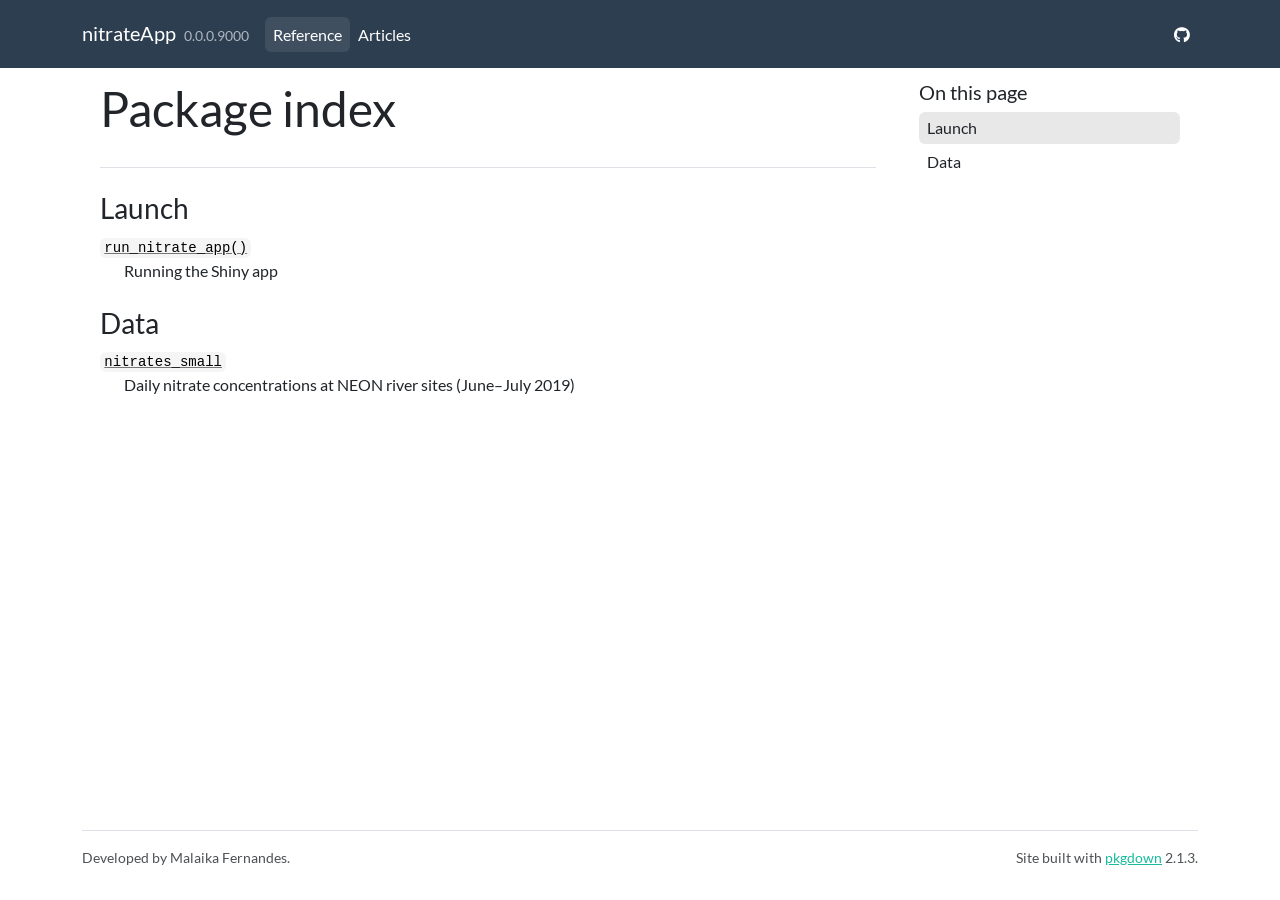
==== docs/reference/index.html @ 84262675 "Stop ignoring docs folder" ====
<!DOCTYPE html>
<!-- Generated by pkgdown: do not edit by hand --><html lang="en"><head><meta http-equiv="Content-Type" content="text/html; charset=UTF-8"><meta charset="utf-8"><meta http-equiv="X-UA-Compatible" content="IE=edge"><meta name="viewport" content="width=device-width, initial-scale=1, shrink-to-fit=no"><title>Package index • nitrateApp</title><script src="../deps/jquery-3.6.0/jquery-3.6.0.min.js"></script><meta name="viewport" content="width=device-width, initial-scale=1, shrink-to-fit=no"><link href="../deps/bootstrap-5.3.1/bootstrap.min.css" rel="stylesheet"><script src="../deps/bootstrap-5.3.1/bootstrap.bundle.min.js"></script><link href="../deps/font-awesome-6.5.2/css/all.min.css" rel="stylesheet"><link href="../deps/font-awesome-6.5.2/css/v4-shims.min.css" rel="stylesheet"><script src="../deps/headroom-0.11.0/headroom.min.js"></script><script src="../deps/headroom-0.11.0/jQuery.headroom.min.js"></script><script src="../deps/bootstrap-toc-1.0.1/bootstrap-toc.min.js"></script><script src="../deps/clipboard.js-2.0.11/clipboard.min.js"></script><script src="../deps/search-1.0.0/autocomplete.jquery.min.js"></script><script src="../deps/search-1.0.0/fuse.min.js"></script><script src="../deps/search-1.0.0/mark.min.js"></script><!-- pkgdown --><script src="../pkgdown.js"></script><meta property="og:title" content="Package index"></head><body>
    <a href="#main" class="visually-hidden-focusable">Skip to contents</a>


    <nav class="navbar navbar-expand-lg fixed-top bg-primary" data-bs-theme="dark" aria-label="Site navigation"><div class="container">

    <a class="navbar-brand me-2" href="../index.html">nitrateApp</a>

    <small class="nav-text text-muted me-auto" data-bs-toggle="tooltip" data-bs-placement="bottom" title="">0.0.0.9000</small>


    <button class="navbar-toggler" type="button" data-bs-toggle="collapse" data-bs-target="#navbar" aria-controls="navbar" aria-expanded="false" aria-label="Toggle navigation">
      <span class="navbar-toggler-icon"></span>
    </button>

    <div id="navbar" class="collapse navbar-collapse ms-3">
      <ul class="navbar-nav me-auto"><li class="active nav-item"><a class="nav-link" href="../reference/index.html">Reference</a></li>
<li class="nav-item"><a class="nav-link" href="../articles/index.html">Articles</a></li>
      </ul><ul class="navbar-nav"><li class="nav-item"><a class="nav-link" href="https://etc5523-2025.github.io/assignment-4-packages-and-shiny-apps-malaiikkkaa/"><span class="fa fab fa-github"></span></a></li>
      </ul></div>


  </div>
</nav><div class="container template-reference-index">
<div class="row">
  <main id="main" class="col-md-9"><div class="page-header">

      <h1>Package index</h1>
    </div>

    <div class="section level2">
      <h2 id="launch">Launch<a class="anchor" aria-label="anchor" href="#launch"></a></h2>




    </div><div class="section level2">




      <dl><dt>

          <code><a href="run_nitrate_app.html">run_nitrate_app()</a></code>

        </dt>
        <dd>Running the Shiny app</dd>
      </dl></div><div class="section level2">
      <h2 id="data">Data<a class="anchor" aria-label="anchor" href="#data"></a></h2>




    </div><div class="section level2">




      <dl><dt>

          <code><a href="nitrates_small.html">nitrates_small</a></code>

        </dt>
        <dd>Daily nitrate concentrations at NEON river sites (June–July 2019)</dd>
      </dl></div>
  </main><aside class="col-md-3"><nav id="toc" aria-label="Table of contents"><h2>On this page</h2>
    </nav></aside></div>


    <footer><div class="pkgdown-footer-left">
  <p>Developed by Malaika Fernandes.</p>
</div>

<div class="pkgdown-footer-right">
  <p>Site built with <a href="https://pkgdown.r-lib.org/" class="external-link">pkgdown</a> 2.1.3.</p>
</div>

    </footer></div>





  </body></html>
---- docs/deps/font-awesome-6.5.2/css/v4-shims.min.css ----
/*!
 * Font Awesome Free 6.5.2 by @fontawesome - https://fontawesome.com
 * License - https://fontawesome.com/license/free (Icons: CC BY 4.0, Fonts: SIL OFL 1.1, Code: MIT License)
 * Copyright 2024 Fonticons, Inc.
 */
.fa.fa-glass:before{content:"\f000"}.fa.fa-envelope-o{font-family:"Font Awesome 6 Free";font-weight:400}.fa.fa-envelope-o:before{content:"\f0e0"}.fa.fa-star-o{font-family:"Font Awesome 6 Free";font-weight:400}.fa.fa-star-o:before{content:"\f005"}.fa.fa-close:before,.fa.fa-remove:before{content:"\f00d"}.fa.fa-gear:before{content:"\f013"}.fa.fa-trash-o{font-family:"Font Awesome 6 Free";font-weight:400}.fa.fa-trash-o:before{content:"\f2ed"}.fa.fa-home:before{content:"\f015"}.fa.fa-file-o{font-family:"Font Awesome 6 Free";font-weight:400}.fa.fa-file-o:before{content:"\f15b"}.fa.fa-clock-o{font-family:"Font Awesome 6 Free";font-weight:400}.fa.fa-clock-o:before{content:"\f017"}.fa.fa-arrow-circle-o-down{font-family:"Font Awesome 6 Free";font-weight:400}.fa.fa-arrow-circle-o-down:before{content:"\f358"}.fa.fa-arrow-circle-o-up{font-family:"Font Awesome 6 Free";font-weight:400}.fa.fa-arrow-circle-o-up:before{content:"\f35b"}.fa.fa-play-circle-o{font-family:"Font Awesome 6 Free";font-weight:400}.fa.fa-play-circle-o:before{content:"\f144"}.fa.fa-repeat:before,.fa.fa-rotate-right:before{content:"\f01e"}.fa.fa-refresh:before{content:"\f021"}.fa.fa-list-alt{font-family:"Font Awesome 6 Free";font-weight:400}.fa.fa-list-alt:before{content:"\f022"}.fa.fa-dedent:before{content:"\f03b"}.fa.fa-video-camera:before{content:"\f03d"}.fa.fa-picture-o{font-family:"Font Awesome 6 Free";font-weight:400}.fa.fa-picture-o:before{content:"\f03e"}.fa.fa-photo{font-family:"Font Awesome 6 Free";font-weight:400}.fa.fa-photo:before{content:"\f03e"}.fa.fa-image{font-family:"Font Awesome 6 Free";font-weight:400}.fa.fa-image:before{content:"\f03e"}.fa.fa-map-marker:before{content:"\f3c5"}.fa.fa-pencil-square-o{font-family:"Font Awesome 6 Free";font-weight:400}.fa.fa-pencil-square-o:before{content:"\f044"}.fa.fa-edit{font-family:"Font Awesome 6 Free";font-weight:400}.fa.fa-edit:before{content:"\f044"}.fa.fa-share-square-o:before{content:"\f14d"}.fa.fa-check-square-o{font-family:"Font Awesome 6 Free";font-weight:400}.fa.fa-check-square-o:before{content:"\f14a"}.fa.fa-arrows:before{content:"\f0b2"}.fa.fa-times-circle-o{font-family:"Font Awesome 6 Free";font-weight:400}.fa.fa-times-circle-o:before{content:"\f057"}.fa.fa-check-circle-o{font-family:"Font Awesome 6 Free";font-weight:400}.fa.fa-check-circle-o:before{content:"\f058"}.fa.fa-mail-forward:before{content:"\f064"}.fa.fa-expand:before{content:"\f424"}.fa.fa-compress:before{content:"\f422"}.fa.fa-eye,.fa.fa-eye-slash{font-family:"Font Awesome 6 Free";font-weight:400}.fa.fa-warning:before{content:"\f071"}.fa.fa-calendar:before{content:"\f073"}.fa.fa-arrows-v:before{content:"\f338"}.fa.fa-arrows-h:before{content:"\f337"}.fa.fa-bar-chart-o:before,.fa.fa-bar-chart:before{content:"\e0e3"}.fa.fa-twitter-square{font-family:"Font Awesome 6 Brands";font-weight:400}.fa.fa-twitter-square:before{content:"\f081"}.fa.fa-facebook-square{font-family:"Font Awesome 6 Brands";font-weight:400}.fa.fa-facebook-square:before{content:"\f082"}.fa.fa-gears:before{content:"\f085"}.fa.fa-thumbs-o-up{font-family:"Font Awesome 6 Free";font-weight:400}.fa.fa-thumbs-o-up:before{content:"\f164"}.fa.fa-thumbs-o-down{font-family:"Font Awesome 6 Free";font-weight:400}.fa.fa-thumbs-o-down:before{content:"\f165"}.fa.fa-heart-o{font-family:"Font Awesome 6 Free";font-weight:400}.fa.fa-heart-o:before{content:"\f004"}.fa.fa-sign-out:before{content:"\f2f5"}.fa.fa-linkedin-square{font-family:"Font Awesome 6 Brands";font-weight:400}.fa.fa-linkedin-square:before{content:"\f08c"}.fa.fa-thumb-tack:before{content:"\f08d"}.fa.fa-external-link:before{content:"\f35d"}.fa.fa-sign-in:before{content:"\f2f6"}.fa.fa-github-square{font-family:"Font Awesome 6 Brands";font-weight:400}.fa.fa-github-square:before{content:"\f092"}.fa.fa-lemon-o{font-family:"Font Awesome 6 Free";font-weight:400}.fa.fa-lemon-o:before{content:"\f094"}.fa.fa-square-o{font-family:"Font Awesome 6 Free";font-weight:400}.fa.fa-square-o:before{content:"\f0c8"}.fa.fa-bookmark-o{font-family:"Font Awesome 6 Free";font-weight:400}.fa.fa-bookmark-o:before{content:"\f02e"}.fa.fa-facebook,.fa.fa-twitter{font-family:"Font Awesome 6 Brands";font-weight:400}.fa.fa-facebook:before{content:"\f39e"}.fa.fa-facebook-f{font-family:"Font Awesome 6 Brands";font-weight:400}.fa.fa-facebook-f:before{content:"\f39e"}.fa.fa-github{font-family:"Font Awesome 6 Brands";font-weight:400}.fa.fa-credit-card{font-family:"Font Awesome 6 Free";font-weight:400}.fa.fa-feed:before{content:"\f09e"}.fa.fa-hdd-o{font-family:"Font Awesome 6 Free";font-weight:400}.fa.fa-hdd-o:before{content:"\f0a0"}.fa.fa-hand-o-right{font-family:"Font Awesome 6 Free";font-weight:400}.fa.fa-hand-o-right:before{content:"\f0a4"}.fa.fa-hand-o-left{font-family:"Font Awesome 6 Free";font-weight:400}.fa.fa-hand-o-left:before{content:"\f0a5"}.fa.fa-hand-o-up{font-family:"Font Awesome 6 Free";font-weight:400}.fa.fa-hand-o-up:before{content:"\f0a6"}.fa.fa-hand-o-down{font-family:"Font Awesome 6 Free";font-weight:400}.fa.fa-hand-o-down:before{content:"\f0a7"}.fa.fa-globe:before{content:"\f57d"}.fa.fa-tasks:before{content:"\f828"}.fa.fa-arrows-alt:before{content:"\f31e"}.fa.fa-group:before{content:"\f0c0"}.fa.fa-chain:before{content:"\f0c1"}.fa.fa-cut:before{content:"\f0c4"}.fa.fa-files-o{font-family:"Font Awesome 6 Free";font-weight:400}.fa.fa-files-o:before{content:"\f0c5"}.fa.fa-floppy-o{font-family:"Font Awesome 6 Free";font-weight:400}.fa.fa-floppy-o:before{content:"\f0c7"}.fa.fa-save{font-family:"Font Awesome 6 Free";font-weight:400}.fa.fa-save:before{content:"\f0c7"}.fa.fa-navicon:before,.fa.fa-reorder:before{content:"\f0c9"}.fa.fa-magic:before{content:"\e2ca"}.fa.fa-pinterest,.fa.fa-pinterest-square{font-family:"Font Awesome 6 Brands";font-weight:400}.fa.fa-pinterest-square:before{content:"\f0d3"}.fa.fa-google-plus-square{font-family:"Font Awesome 6 Brands";font-weight:400}.fa.fa-google-plus-square:before{content:"\f0d4"}.fa.fa-google-plus{font-family:"Font Awesome 6 Brands";font-weight:400}.fa.fa-google-plus:before{content:"\f0d5"}.fa.fa-money:before{content:"\f3d1"}.fa.fa-unsorted:before{content:"\f0dc"}.fa.fa-sort-desc:before{content:"\f0dd"}.fa.fa-sort-asc:before{content:"\f0de"}.fa.fa-linkedin{font-family:"Font Awesome 6 Brands";font-weight:400}.fa.fa-linkedin:before{content:"\f0e1"}.fa.fa-rotate-left:before{content:"\f0e2"}.fa.fa-legal:before{content:"\f0e3"}.fa.fa-dashboard:before,.fa.fa-tachometer:before{content:"\f625"}.fa.fa-comment-o{font-family:"Font Awesome 6 Free";font-weight:400}.fa.fa-comment-o:before{content:"\f075"}.fa.fa-comments-o{font-family:"Font Awesome 6 Free";font-weight:400}.fa.fa-comments-o:before{content:"\f086"}.fa.fa-flash:before{content:"\f0e7"}.fa.fa-clipboard:before{content:"\f0ea"}.fa.fa-lightbulb-o{font-family:"Font Awesome 6 Free";font-weight:400}.fa.fa-lightbulb-o:before{content:"\f0eb"}.fa.fa-exchange:before{content:"\f362"}.fa.fa-cloud-download:before{content:"\f0ed"}.fa.fa-cloud-upload:before{content:"\f0ee"}.fa.fa-bell-o{font-family:"Font Awesome 6 Free";font-weight:400}.fa.fa-bell-o:before{content:"\f0f3"}.fa.fa-cutlery:before{content:"\f2e7"}.fa.fa-file-text-o{font-family:"Font Awesome 6 Free";font-weight:400}.fa.fa-file-text-o:before{content:"\f15c"}.fa.fa-building-o{font-family:"Font Awesome 6 Free";font-weight:400}.fa.fa-building-o:before{content:"\f1ad"}.fa.fa-hospital-o{font-family:"Font Awesome 6 Free";font-weight:400}.fa.fa-hospital-o:before{content:"\f0f8"}.fa.fa-tablet:before{content:"\f3fa"}.fa.fa-mobile-phone:before,.fa.fa-mobile:before{content:"\f3cd"}.fa.fa-circle-o{font-family:"Font Awesome 6 Free";font-weight:400}.fa.fa-circle-o:before{content:"\f111"}.fa.fa-mail-reply:before{content:"\f3e5"}.fa.fa-github-alt{font-family:"Font Awesome 6 Brands";font-weight:400}.fa.fa-folder-o{font-family:"Font Awesome 6 Free";font-weight:400}.fa.fa-folder-o:before{content:"\f07b"}.fa.fa-folder-open-o{font-family:"Font Awesome 6 Free";font-weight:400}.fa.fa-folder-open-o:before{content:"\f07c"}.fa.fa-smile-o{font-family:"Font Awesome 6 Free";font-weight:400}.fa.fa-smile-o:before{content:"\f118"}.fa.fa-frown-o{font-family:"Font Awesome 6 Free";font-weight:400}.fa.fa-frown-o:before{content:"\f119"}.fa.fa-meh-o{font-family:"Font Awesome 6 Free";font-weight:400}.fa.fa-meh-o:before{content:"\f11a"}.fa.fa-keyboard-o{font-family:"Font Awesome 6 Free";font-weight:400}.fa.fa-keyboard-o:before{content:"\f11c"}.fa.fa-flag-o{font-family:"Font Awesome 6 Free";font-weight:400}.fa.fa-flag-o:before{content:"\f024"}.fa.fa-mail-reply-all:before{content:"\f122"}.fa.fa-star-half-o{font-family:"Font Awesome 6 Free";font-weight:400}.fa.fa-star-half-o:before{content:"\f5c0"}.fa.fa-star-half-empty{font-family:"Font Awesome 6 Free";font-weight:400}.fa.fa-star-half-empty:before{content:"\f5c0"}.fa.fa-star-half-full{font-family:"Font Awesome 6 Free";font-weight:400}.fa.fa-star-half-full:before{content:"\f5c0"}.fa.fa-code-fork:before{content:"\f126"}.fa.fa-chain-broken:before,.fa.fa-unlink:before{content:"\f127"}.fa.fa-calendar-o{font-family:"Font Awesome 6 Free";font-weight:400}.fa.fa-calendar-o:before{content:"\f133"}.fa.fa-css3,.fa.fa-html5,.fa.fa-maxcdn{font-family:"Font Awesome 6 Brands";font-weight:400}.fa.fa-unlock-alt:before{content:"\f09c"}.fa.fa-minus-square-o{font-family:"Font Awesome 6 Free";font-weight:400}.fa.fa-minus-square-o:before{content:"\f146"}.fa.fa-level-up:before{content:"\f3bf"}.fa.fa-level-down:before{content:"\f3be"}.fa.fa-pencil-square:before{content:"\f14b"}.fa.fa-external-link-square:before{content:"\f360"}.fa.fa-compass{font-family:"Font Awesome 6 Free";font-weight:400}.fa.fa-caret-square-o-down{font-family:"Font Awesome 6 Free";font-weight:400}.fa.fa-caret-square-o-down:before{content:"\f150"}.fa.fa-toggle-down{font-family:"Font Awesome 6 Free";font-weight:400}.fa.fa-toggle-down:before{content:"\f150"}.fa.fa-caret-square-o-up{font-family:"Font Awesome 6 Free";font-weight:400}.fa.fa-caret-square-o-up:before{content:"\f151"}.fa.fa-toggle-up{font-family:"Font Awesome 6 Free";font-weight:400}.fa.fa-toggle-up:before{content:"\f151"}.fa.fa-caret-square-o-right{font-family:"Font Awesome 6 Free";font-weight:400}.fa.fa-caret-square-o-right:before{content:"\f152"}.fa.fa-toggle-right{font-family:"Font Awesome 6 Free";font-weight:400}.fa.fa-toggle-right:before{content:"\f152"}.fa.fa-eur:before,.fa.fa-euro:before{content:"\f153"}.fa.fa-gbp:before{content:"\f154"}.fa.fa-dollar:before,.fa.fa-usd:before{content:"\24"}.fa.fa-inr:before,.fa.fa-rupee:before{content:"\e1bc"}.fa.fa-cny:before,.fa.fa-jpy:before,.fa.fa-rmb:before,.fa.fa-yen:before{content:"\f157"}.fa.fa-rouble:before,.fa.fa-rub:before,.fa.fa-ruble:before{content:"\f158"}.fa.fa-krw:before,.fa.fa-won:before{content:"\f159"}.fa.fa-bitcoin,.fa.fa-btc{font-family:"Font Awesome 6 Brands";font-weight:400}.fa.fa-bitcoin:before{content:"\f15a"}.fa.fa-file-text:before{content:"\f15c"}.fa.fa-sort-alpha-asc:before{content:"\f15d"}.fa.fa-sort-alpha-desc:before{content:"\f881"}.fa.fa-sort-amount-asc:before{content:"\f884"}.fa.fa-sort-amount-desc:before{content:"\f160"}.fa.fa-sort-numeric-asc:before{content:"\f162"}.fa.fa-sort-numeric-desc:before{content:"\f886"}.fa.fa-youtube-square{font-family:"Font Awesome 6 Brands";font-weight:400}.fa.fa-youtube-square:before{content:"\f431"}.fa.fa-xing,.fa.fa-xing-square,.fa.fa-youtube{font-family:"Font Awesome 6 Brands";font-weight:400}.fa.fa-xing-square:before{content:"\f169"}.fa.fa-youtube-play{font-family:"Font Awesome 6 Brands";font-weight:400}.fa.fa-youtube-play:before{content:"\f167"}.fa.fa-adn,.fa.fa-bitbucket,.fa.fa-bitbucket-square,.fa.fa-dropbox,.fa.fa-flickr,.fa.fa-instagram,.fa.fa-stack-overflow{font-family:"Font Awesome 6 Brands";font-weight:400}.fa.fa-bitbucket-square:before{content:"\f171"}.fa.fa-tumblr,.fa.fa-tumblr-square{font-family:"Font Awesome 6 Brands";font-weight:400}.fa.fa-tumblr-square:before{content:"\f174"}.fa.fa-long-arrow-down:before{content:"\f309"}.fa.fa-long-arrow-up:before{content:"\f30c"}.fa.fa-long-arrow-left:before{content:"\f30a"}.fa.fa-long-arrow-right:before{content:"\f30b"}.fa.fa-android,.fa.fa-apple,.fa.fa-dribbble,.fa.fa-foursquare,.fa.fa-gittip,.fa.fa-gratipay,.fa.fa-linux,.fa.fa-skype,.fa.fa-trello,.fa.fa-windows{font-family:"Font Awesome 6 Brands";font-weight:400}.fa.fa-gittip:before{content:"\f184"}.fa.fa-sun-o{font-family:"Font Awesome 6 Free";font-weight:400}.fa.fa-sun-o:before{content:"\f185"}.fa.fa-moon-o{font-family:"Font Awesome 6 Free";font-weight:400}.fa.fa-moon-o:before{content:"\f186"}.fa.fa-pagelines,.fa.fa-renren,.fa.fa-stack-exchange,.fa.fa-vk,.fa.fa-weibo{font-family:"Font Awesome 6 Brands";font-weight:400}.fa.fa-arrow-circle-o-right{font-family:"Font Awesome 6 Free";font-weight:400}.fa.fa-arrow-circle-o-right:before{content:"\f35a"}.fa.fa-arrow-circle-o-left{font-family:"Font Awesome 6 Free";font-weight:400}.fa.fa-arrow-circle-o-left:before{content:"\f359"}.fa.fa-caret-square-o-left{font-family:"Font Awesome 6 Free";font-weight:400}.fa.fa-caret-square-o-left:before{content:"\f191"}.fa.fa-toggle-left{font-family:"Font Awesome 6 Free";font-weight:400}.fa.fa-toggle-left:before{content:"\f191"}.fa.fa-dot-circle-o{font-family:"Font Awesome 6 Free";font-weight:400}.fa.fa-dot-circle-o:before{content:"\f192"}.fa.fa-vimeo-square{font-family:"Font Awesome 6 Brands";font-weight:400}.fa.fa-vimeo-square:before{content:"\f194"}.fa.fa-try:before,.fa.fa-turkish-lira:before{content:"\e2bb"}.fa.fa-plus-square-o{font-family:"Font Awesome 6 Free";font-weight:400}.fa.fa-plus-square-o:before{content:"\f0fe"}.fa.fa-openid,.fa.fa-slack,.fa.fa-wordpress{font-family:"Font Awesome 6 Brands";font-weight:400}.fa.fa-bank:before,.fa.fa-institution:before{content:"\f19c"}.fa.fa-mortar-board:before{content:"\f19d"}.fa.fa-google,.fa.fa-reddit,.fa.fa-reddit-square,.fa.fa-yahoo{font-family:"Font Awesome 6 Brands";font-weight:400}.fa.fa-reddit-square:before{content:"\f1a2"}.fa.fa-behance,.fa.fa-behance-square,.fa.fa-delicious,.fa.fa-digg,.fa.fa-drupal,.fa.fa-joomla,.fa.fa-pied-piper-alt,.fa.fa-pied-piper-pp,.fa.fa-stumbleupon,.fa.fa-stumbleupon-circle{font-family:"Font Awesome 6 Brands";font-weight:400}.fa.fa-behance-square:before{content:"\f1b5"}.fa.fa-steam,.fa.fa-steam-square{font-family:"Font Awesome 6 Brands";font-weight:400}.fa.fa-steam-square:before{content:"\f1b7"}.fa.fa-automobile:before{content:"\f1b9"}.fa.fa-cab:before{content:"\f1ba"}.fa.fa-deviantart,.fa.fa-soundcloud,.fa.fa-spotify{font-family:"Font Awesome 6 Brands";font-weight:400}.fa.fa-file-pdf-o{font-family:"Font Awesome 6 Free";font-weight:400}.fa.fa-file-pdf-o:before{content:"\f1c1"}.fa.fa-file-word-o{font-family:"Font Awesome 6 Free";font-weight:400}.fa.fa-file-word-o:before{content:"\f1c2"}.fa.fa-file-excel-o{font-family:"Font Awesome 6 Free";font-weight:400}.fa.fa-file-excel-o:before{content:"\f1c3"}.fa.fa-file-powerpoint-o{font-family:"Font Awesome 6 Free";font-weight:400}.fa.fa-file-powerpoint-o:before{content:"\f1c4"}.fa.fa-file-image-o{font-family:"Font Awesome 6 Free";font-weight:400}.fa.fa-file-image-o:before{content:"\f1c5"}.fa.fa-file-photo-o{font-family:"Font Awesome 6 Free";font-weight:400}.fa.fa-file-photo-o:before{content:"\f1c5"}.fa.fa-file-picture-o{font-family:"Font Awesome 6 Free";font-weight:400}.fa.fa-file-picture-o:before{content:"\f1c5"}.fa.fa-file-archive-o{font-family:"Font Awesome 6 Free";font-weight:400}.fa.fa-file-archive-o:before{content:"\f1c6"}.fa.fa-file-zip-o{font-family:"Font Awesome 6 Free";font-weight:400}.fa.fa-file-zip-o:before{content:"\f1c6"}.fa.fa-file-audio-o{font-family:"Font Awesome 6 Free";font-weight:400}.fa.fa-file-audio-o:before{content:"\f1c7"}.fa.fa-file-sound-o{font-family:"Font Awesome 6 Free";font-weight:400}.fa.fa-file-sound-o:before{content:"\f1c7"}.fa.fa-file-video-o{font-family:"Font Awesome 6 Free";font-weight:400}.fa.fa-file-video-o:before{content:"\f1c8"}.fa.fa-file-movie-o{font-family:"Font Awesome 6 Free";font-weight:400}.fa.fa-file-movie-o:before{content:"\f1c8"}.fa.fa-file-code-o{font-family:"Font Awesome 6 Free";font-weight:400}.fa.fa-file-code-o:before{content:"\f1c9"}.fa.fa-codepen,.fa.fa-jsfiddle,.fa.fa-vine{font-family:"Font Awesome 6 Brands";font-weight:400}.fa.fa-life-bouy:before,.fa.fa-life-buoy:before,.fa.fa-life-saver:before,.fa.fa-support:before{content:"\f1cd"}.fa.fa-circle-o-notch:before{content:"\f1ce"}.fa.fa-ra,.fa.fa-rebel{font-family:"Font Awesome 6 Brands";font-weight:400}.fa.fa-ra:before{content:"\f1d0"}.fa.fa-resistance{font-family:"Font Awesome 6 Brands";font-weight:400}.fa.fa-resistance:before{content:"\f1d0"}.fa.fa-empire,.fa.fa-ge{font-family:"Font Awesome 6 Brands";font-weight:400}.fa.fa-ge:before{content:"\f1d1"}.fa.fa-git-square{font-family:"Font Awesome 6 Brands";font-weight:400}.fa.fa-git-square:before{content:"\f1d2"}.fa.fa-git,.fa.fa-hacker-news,.fa.fa-y-combinator-square{font-family:"Font Awesome 6 Brands";font-weight:400}.fa.fa-y-combinator-square:before{content:"\f1d4"}.fa.fa-yc-square{font-family:"Font Awesome 6 Brands";font-weight:400}.fa.fa-yc-square:before{content:"\f1d4"}.fa.fa-qq,.fa.fa-tencent-weibo,.fa.fa-wechat,.fa.fa-weixin{font-family:"Font Awesome 6 Brands";font-weight:400}.fa.fa-wechat:before{content:"\f1d7"}.fa.fa-send:before{content:"\f1d8"}.fa.fa-paper-plane-o{font-family:"Font Awesome 6 Free";font-weight:400}.fa.fa-paper-plane-o:before{content:"\f1d8"}.fa.fa-send-o{font-family:"Font Awesome 6 Free";font-weight:400}.fa.fa-send-o:before{content:"\f1d8"}.fa.fa-circle-thin{font-family:"Font Awesome 6 Free";font-weight:400}.fa.fa-circle-thin:before{content:"\f111"}.fa.fa-header:before{content:"\f1dc"}.fa.fa-futbol-o{font-family:"Font Awesome 6 Free";font-weight:400}.fa.fa-futbol-o:before{content:"\f1e3"}.fa.fa-soccer-ball-o{font-family:"Font Awesome 6 Free";font-weight:400}.fa.fa-soccer-ball-o:before{content:"\f1e3"}.fa.fa-slideshare,.fa.fa-twitch,.fa.fa-yelp{font-family:"Font Awesome 6 Brands";font-weight:400}.fa.fa-newspaper-o{font-family:"Font Awesome 6 Free";font-weight:400}.fa.fa-newspaper-o:before{content:"\f1ea"}.fa.fa-cc-amex,.fa.fa-cc-discover,.fa.fa-cc-mastercard,.fa.fa-cc-paypal,.fa.fa-cc-stripe,.fa.fa-cc-visa,.fa.fa-google-wallet,.fa.fa-paypal{font-family:"Font Awesome 6 Brands";font-weight:400}.fa.fa-bell-slash-o{font-family:"Font Awesome 6 Free";font-weight:400}.fa.fa-bell-slash-o:before{content:"\f1f6"}.fa.fa-trash:before{content:"\f2ed"}.fa.fa-copyright{font-family:"Font Awesome 6 Free";font-weight:400}.fa.fa-eyedropper:before{content:"\f1fb"}.fa.fa-area-chart:before{content:"\f1fe"}.fa.fa-pie-chart:before{content:"\f200"}.fa.fa-line-chart:before{content:"\f201"}.fa.fa-lastfm,.fa.fa-lastfm-square{font-family:"Font Awesome 6 Brands";font-weight:400}.fa.fa-lastfm-square:before{content:"\f203"}.fa.fa-angellist,.fa.fa-ioxhost{font-family:"Font Awesome 6 Brands";font-weight:400}.fa.fa-cc{font-family:"Font Awesome 6 Free";font-weight:400}.fa.fa-cc:before{content:"\f20a"}.fa.fa-ils:before,.fa.fa-shekel:before,.fa.fa-sheqel:before{content:"\f20b"}.fa.fa-buysellads,.fa.fa-connectdevelop,.fa.fa-dashcube,.fa.fa-forumbee,.fa.fa-leanpub,.fa.fa-sellsy,.fa.fa-shirtsinbulk,.fa.fa-simplybuilt,.fa.fa-skyatlas{font-family:"Font Awesome 6 Brands";font-weight:400}.fa.fa-diamond{font-family:"Font Awesome 6 Free";font-weight:400}.fa.fa-diamond:before{content:"\f3a5"}.fa.fa-intersex:before,.fa.fa-transgender:before{content:"\f224"}.fa.fa-transgender-alt:before{content:"\f225"}.fa.fa-facebook-official{font-family:"Font Awesome 6 Brands";font-weight:400}.fa.fa-facebook-official:before{content:"\f09a"}.fa.fa-pinterest-p,.fa.fa-whatsapp{font-family:"Font Awesome 6 Brands";font-weight:400}.fa.fa-hotel:before{content:"\f236"}.fa.fa-medium,.fa.fa-viacoin,.fa.fa-y-combinator,.fa.fa-yc{font-family:"Font Awesome 6 Brands";font-weight:400}.fa.fa-yc:before{content:"\f23b"}.fa.fa-expeditedssl,.fa.fa-opencart,.fa.fa-optin-monster{font-family:"Font Awesome 6 Brands";font-weight:400}.fa.fa-battery-4:before,.fa.fa-battery:before{content:"\f240"}.fa.fa-battery-3:before{content:"\f241"}.fa.fa-battery-2:before{content:"\f242"}.fa.fa-battery-1:before{content:"\f243"}.fa.fa-battery-0:before{content:"\f244"}.fa.fa-object-group,.fa.fa-object-ungroup,.fa.fa-sticky-note-o{font-family:"Font Awesome 6 Free";font-weight:400}.fa.fa-sticky-note-o:before{content:"\f249"}.fa.fa-cc-diners-club,.fa.fa-cc-jcb{font-family:"Font Awesome 6 Brands";font-weight:400}.fa.fa-clone{font-family:"Font Awesome 6 Free";font-weight:400}.fa.fa-hourglass-o:before{content:"\f254"}.fa.fa-hourglass-1:before{content:"\f251"}.fa.fa-hourglass-2:before{content:"\f252"}.fa.fa-hourglass-3:before{content:"\f253"}.fa.fa-hand-rock-o{font-family:"Font Awesome 6 Free";font-weight:400}.fa.fa-hand-rock-o:before{content:"\f255"}.fa.fa-hand-grab-o{font-family:"Font Awesome 6 Free";font-weight:400}.fa.fa-hand-grab-o:before{content:"\f255"}.fa.fa-hand-paper-o{font-family:"Font Awesome 6 Free";font-weight:400}.fa.fa-hand-paper-o:before{content:"\f256"}.fa.fa-hand-stop-o{font-family:"Font Awesome 6 Free";font-weight:400}.fa.fa-hand-stop-o:before{content:"\f256"}.fa.fa-hand-scissors-o{font-family:"Font Awesome 6 Free";font-weight:400}.fa.fa-hand-scissors-o:before{content:"\f257"}.fa.fa-hand-lizard-o{font-family:"Font Awesome 6 Free";font-weight:400}.fa.fa-hand-lizard-o:before{content:"\f258"}.fa.fa-hand-spock-o{font-family:"Font Awesome 6 Free";font-weight:400}.fa.fa-hand-spock-o:before{content:"\f259"}.fa.fa-hand-pointer-o{font-family:"Font Awesome 6 Free";font-weight:400}.fa.fa-hand-pointer-o:before{content:"\f25a"}.fa.fa-hand-peace-o{font-family:"Font Awesome 6 Free";font-weight:400}.fa.fa-hand-peace-o:before{content:"\f25b"}.fa.fa-registered{font-family:"Font Awesome 6 Free";font-weight:400}.fa.fa-creative-commons,.fa.fa-gg,.fa.fa-gg-circle,.fa.fa-odnoklassniki,.fa.fa-odnoklassniki-square{font-family:"Font Awesome 6 Brands";font-weight:400}.fa.fa-odnoklassniki-square:before{content:"\f264"}.fa.fa-chrome,.fa.fa-firefox,.fa.fa-get-pocket,.fa.fa-internet-explorer,.fa.fa-opera,.fa.fa-safari,.fa.fa-wikipedia-w{font-family:"Font Awesome 6 Brands";font-weight:400}.fa.fa-television:before{content:"\f26c"}.fa.fa-500px,.fa.fa-amazon,.fa.fa-contao{font-family:"Font Awesome 6 Brands";font-weight:400}.fa.fa-calendar-plus-o{font-family:"Font Awesome 6 Free";font-weight:400}.fa.fa-calendar-plus-o:before{content:"\f271"}.fa.fa-calendar-minus-o{font-family:"Font Awesome 6 Free";font-weight:400}.fa.fa-calendar-minus-o:before{content:"\f272"}.fa.fa-calendar-times-o{font-family:"Font Awesome 6 Free";font-weight:400}.fa.fa-calendar-times-o:before{content:"\f273"}.fa.fa-calendar-check-o{font-family:"Font Awesome 6 Free";font-weight:400}.fa.fa-calendar-check-o:before{content:"\f274"}.fa.fa-map-o{font-family:"Font Awesome 6 Free";font-weight:400}.fa.fa-map-o:before{content:"\f279"}.fa.fa-commenting:before{content:"\f4ad"}.fa.fa-commenting-o{font-family:"Font Awesome 6 Free";font-weight:400}.fa.fa-commenting-o:before{content:"\f4ad"}.fa.fa-houzz,.fa.fa-vimeo{font-family:"Font Awesome 6 Brands";font-weight:400}.fa.fa-vimeo:before{content:"\f27d"}.fa.fa-black-tie,.fa.fa-edge,.fa.fa-fonticons,.fa.fa-reddit-alien{font-family:"Font Awesome 6 Brands";font-weight:400}.fa.fa-credit-card-alt:before{content:"\f09d"}.fa.fa-codiepie,.fa.fa-fort-awesome,.fa.fa-mixcloud,.fa.fa-modx,.fa.fa-product-hunt,.fa.fa-scribd,.fa.fa-usb{font-family:"Font Awesome 6 Brands";font-weight:400}.fa.fa-pause-circle-o{font-family:"Font Awesome 6 Free";font-weight:400}.fa.fa-pause-circle-o:before{content:"\f28b"}.fa.fa-stop-circle-o{font-family:"Font Awesome 6 Free";font-weight:400}.fa.fa-stop-circle-o:before{content:"\f28d"}.fa.fa-bluetooth,.fa.fa-bluetooth-b,.fa.fa-envira,.fa.fa-gitlab,.fa.fa-wheelchair-alt,.fa.fa-wpbeginner,.fa.fa-wpforms{font-family:"Font Awesome 6 Brands";font-weight:400}.fa.fa-wheelchair-alt:before{content:"\f368"}.fa.fa-question-circle-o{font-family:"Font Awesome 6 Free";font-weight:400}.fa.fa-question-circle-o:before{content:"\f059"}.fa.fa-volume-control-phone:before{content:"\f2a0"}.fa.fa-asl-interpreting:before{content:"\f2a3"}.fa.fa-deafness:before,.fa.fa-hard-of-hearing:before{content:"\f2a4"}.fa.fa-glide,.fa.fa-glide-g{font-family:"Font Awesome 6 Brands";font-weight:400}.fa.fa-signing:before{content:"\f2a7"}.fa.fa-viadeo,.fa.fa-viadeo-square{font-family:"Font Awesome 6 Brands";font-weight:400}.fa.fa-viadeo-square:before{content:"\f2aa"}.fa.fa-snapchat,.fa.fa-snapchat-ghost{font-family:"Font Awesome 6 Brands";font-weight:400}.fa.fa-snapchat-ghost:before{content:"\f2ab"}.fa.fa-snapchat-square{font-family:"Font Awesome 6 Brands";font-weight:400}.fa.fa-snapchat-square:before{content:"\f2ad"}.fa.fa-first-order,.fa.fa-google-plus-official,.fa.fa-pied-piper,.fa.fa-themeisle,.fa.fa-yoast{font-family:"Font Awesome 6 Brands";font-weight:400}.fa.fa-google-plus-official:before{content:"\f2b3"}.fa.fa-google-plus-circle{font-family:"Font Awesome 6 Brands";font-weight:400}.fa.fa-google-plus-circle:before{content:"\f2b3"}.fa.fa-fa,.fa.fa-font-awesome{font-family:"Font Awesome 6 Brands";font-weight:400}.fa.fa-fa:before{content:"\f2b4"}.fa.fa-handshake-o{font-family:"Font Awesome 6 Free";font-weight:400}.fa.fa-handshake-o:before{content:"\f2b5"}.fa.fa-envelope-open-o{font-family:"Font Awesome 6 Free";font-weight:400}.fa.fa-envelope-open-o:before{content:"\f2b6"}.fa.fa-linode{font-family:"Font Awesome 6 Brands";font-weight:400}.fa.fa-address-book-o{font-family:"Font Awesome 6 Free";font-weight:400}.fa.fa-address-book-o:before{content:"\f2b9"}.fa.fa-vcard:before{content:"\f2bb"}.fa.fa-address-card-o{font-family:"Font Awesome 6 Free";font-weight:400}.fa.fa-address-card-o:before{content:"\f2bb"}.fa.fa-vcard-o{font-family:"Font Awesome 6 Free";font-weight:400}.fa.fa-vcard-o:before{content:"\f2bb"}.fa.fa-user-circle-o{font-family:"Font Awesome 6 Free";font-weight:400}.fa.fa-user-circle-o:before{content:"\f2bd"}.fa.fa-user-o{font-family:"Font Awesome 6 Free";font-weight:400}.fa.fa-user-o:before{content:"\f007"}.fa.fa-id-badge{font-family:"Font Awesome 6 Free";font-weight:400}.fa.fa-drivers-license:before{content:"\f2c2"}.fa.fa-id-card-o{font-family:"Font Awesome 6 Free";font-weight:400}.fa.fa-id-card-o:before{content:"\f2c2"}.fa.fa-drivers-license-o{font-family:"Font Awesome 6 Free";font-weight:400}.fa.fa-drivers-license-o:before{content:"\f2c2"}.fa.fa-free-code-camp,.fa.fa-quora,.fa.fa-telegram{font-family:"Font Awesome 6 Brands";font-weight:400}.fa.fa-thermometer-4:before,.fa.fa-thermometer:before{content:"\f2c7"}.fa.fa-thermometer-3:before{content:"\f2c8"}.fa.fa-thermometer-2:before{content:"\f2c9"}.fa.fa-thermometer-1:before{content:"\f2ca"}.fa.fa-thermometer-0:before{content:"\f2cb"}.fa.fa-bathtub:before,.fa.fa-s15:before{content:"\f2cd"}.fa.fa-window-maximize,.fa.fa-window-restore{font-family:"Font Awesome 6 Free";font-weight:400}.fa.fa-times-rectangle:before{content:"\f410"}.fa.fa-window-close-o{font-family:"Font Awesome 6 Free";font-weight:400}.fa.fa-window-close-o:before{content:"\f410"}.fa.fa-times-rectangle-o{font-family:"Font Awesome 6 Free";font-weight:400}.fa.fa-times-rectangle-o:before{content:"\f410"}.fa.fa-bandcamp,.fa.fa-eercast,.fa.fa-etsy,.fa.fa-grav,.fa.fa-imdb,.fa.fa-ravelry{font-family:"Font Awesome 6 Brands";font-weight:400}.fa.fa-eercast:before{content:"\f2da"}.fa.fa-snowflake-o{font-family:"Font Awesome 6 Free";font-weight:400}.fa.fa-snowflake-o:before{content:"\f2dc"}.fa.fa-meetup,.fa.fa-superpowers,.fa.fa-wpexplorer{font-family:"Font Awesome 6 Brands";font-weight:400}
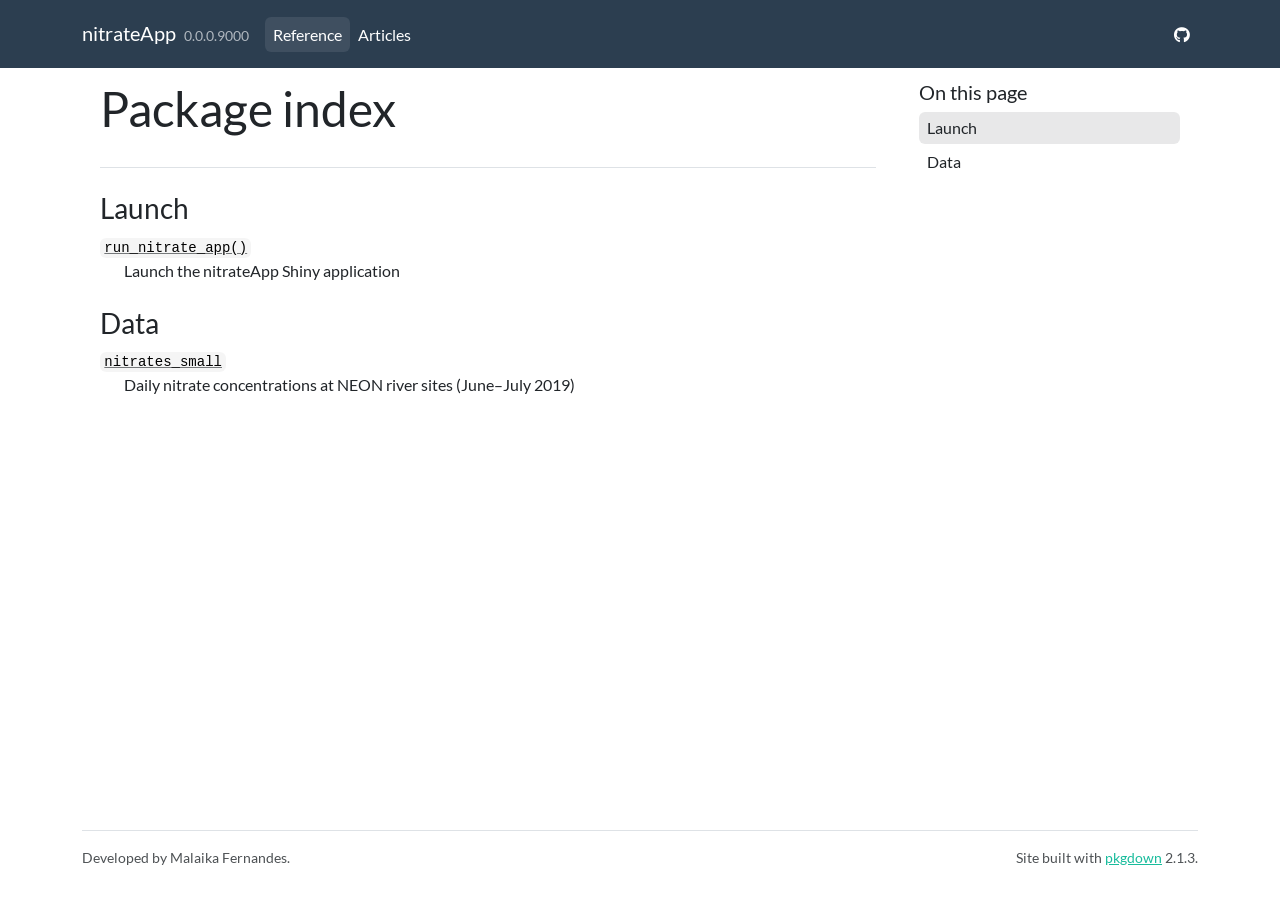
==== commit 9a9447fa: "Final updates: README, docs, vignettes; rebuilt site" ====
--- a/docs/reference/index.html
+++ b/docs/reference/index.html
@@ -45,7 +45,7 @@
           <code><a href="run_nitrate_app.html">run_nitrate_app()</a></code>
 
         </dt>
-        <dd>Running the Shiny app</dd>
+        <dd>Launch the nitrateApp Shiny application</dd>
       </dl></div><div class="section level2">
       <h2 id="data">Data<a class="anchor" aria-label="anchor" href="#data"></a></h2>
 
